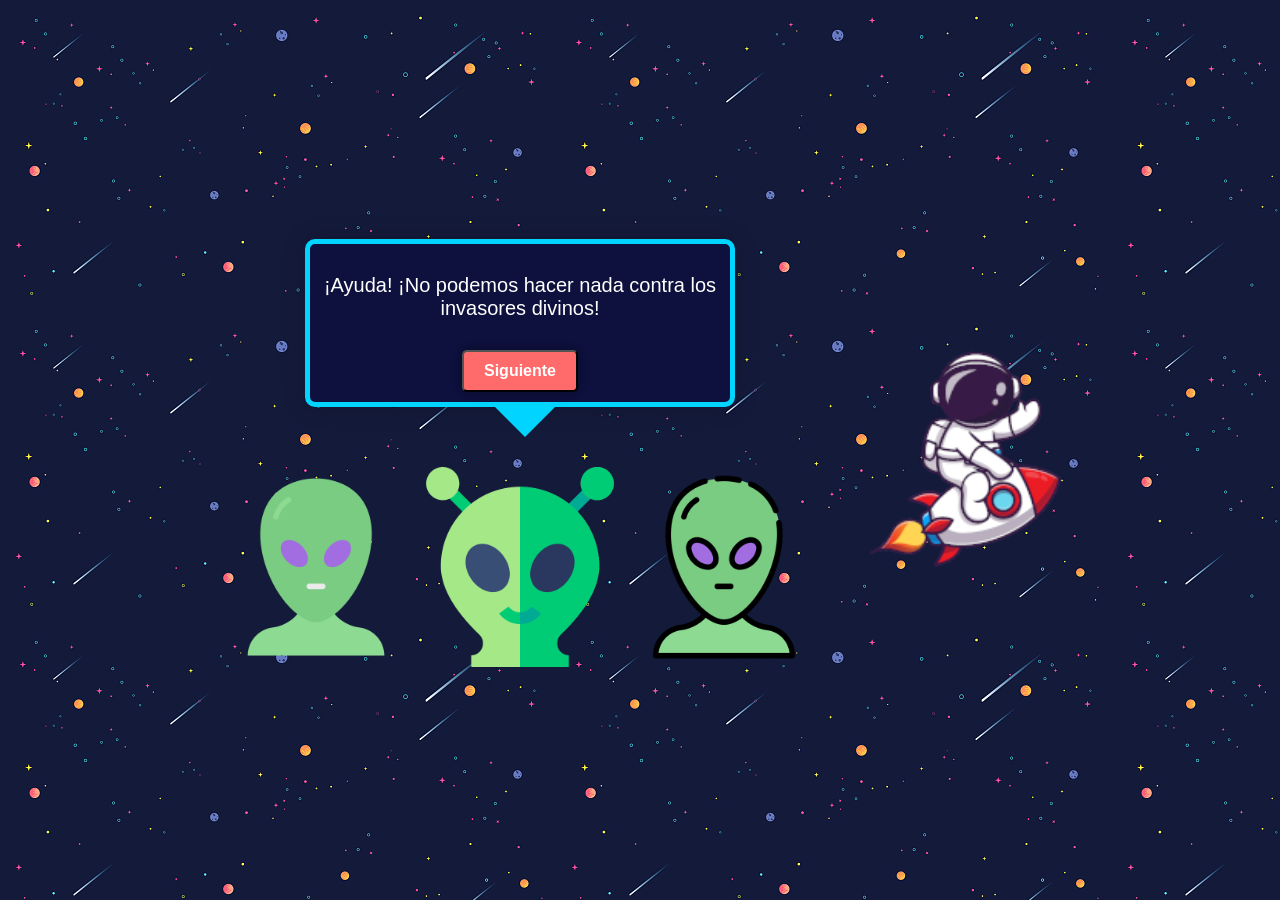
==== html/dialogos/dialogo1.html @ 455b66d6 "hola" ====
<!DOCTYPE html>
<html lang="es">

<head>
    <meta charset="UTF-8">
    <meta name="viewport" content="width=device-width, initial-scale=1.0">
    <title>Galaxia en Peligro</title>
    <link rel="stylesheet" href="/css/dialogos/dialogo1.css">
</head>

<body>
    <audio id="myAudio" loop autoplay>
        <source src="/music/alien.mp3" type="audio/mpeg">
    </audio>
    <div class="container">
        <div class="alienigenas">
            <div class="dialogo1">
                <p>¡Ayuda! ¡No podemos hacer nada contra los invasores divinos!</p>
                <button class="btn-siguiente" id="dialogo1">
                    <a href="#">Siguiente</a>
                </button>
            </div>
            <div class="dialogo2">
                <p>Nuestra galaxia fue invadida por un grupo de especie divina que convierte a todos los planetas en uno
                    solo.</p>
                <button class="btn-siguiente" id="dialogo2">
                    <a href="#">Siguiente</a>
                </button>
            </div>
            <div class="dialogo3">
                <p>Todos los planetas son iguales. Necesitamos tu ayuda para solucionar esto.</p>
                <button class="btn-siguiente" id="dialogo3">
                    <a href="#">Siguiente</a>
                </button>
            </div>
            <div class="dialogo4">
                <p>Confiamos en ti para salvar nuestra galaxia. Resuelve los ejercicios matemáticos y liberalos a los
                    todos.</p>
                <button class="btn-siguiente" id="dialogo4">
                    <a href="#">Siguiente</a>
                </button>
            </div>

            <div class="dialogoCombi">
                <p>Cuando completes todos los planetas, estos volverán a su forma original en un tiempo.</p>
                <button class="btn-siguiente" id="dialogoCombi">
                    <a href="#">Siguiente</a>
                </button>
            </div>

            <div class="grupo_alienigena">
                <img src="/img/alien1.png" alt="Alienígenas">
                <img src="/img/alien2.png" alt="Alienígenas">
                <img src="/img/alien3.png" alt="Alienígenas">
            </div>

        </div>
        <div class="astronauta">
            <div class="dialogoAstro1">
                <p>Tranquilos, voy a ayudarlos.</p>
                <button class="btn-siguiente" id="dialogoAstro1">
                    <a href="#">Siguiente</a>
                </button>
            </div>

            <div class="dialogoAstro2">
                <p>Esta bien. Haré todo lo posible para salvarlos.</p>
                <button class="btn-siguiente" id="dialogoAstro2">
                    <a href="#">Comenzar Aventura</a>
                </button>
            </div>
            <div class="grupo_astronauta">
                <img src="/img/astronauta_130x150.png" alt="Astronauta">
            </div>

        </div>
    </div>

    <script src="/js/dialogos/dialogo1.js"></script>
    <script src="/js/otros/sonidos.js"></script>
</body>

</html>
---- css/dialogos/dialogo1.css ----
body {
    background-image: url(/img/fondo.jpg);
    color: #ffffff;
    font-family: 'Comic Sans MS', cursive, sans-serif;
    text-align: center;
    margin: 0;
    padding: 0;
}

.container {
    display: flex;
    justify-content: center;
    align-items: center;
    height: 100vh;
}

.astronauta,
.alienigenas {
    display: flex;
    flex-direction: column;
    align-items: center;
    margin: 20px;
}


/* Agregar animación "bounce" a la imagen del astronauta */
.grupo_astronauta img {
    width: 200px;
    animation: bounce 0.6s infinite alternate;
}

/* Definir la animación "bounce" */
@keyframes bounce {
    0% {
        transform: translateY(0);
    }

    100% {
        transform: translateY(-20px);
    }
}

/* Efectos para las imágenes de los alienígenas */
.grupo_alienigena img {
    width: 200px;
    animation: scaleAnimation 2s infinite alternate;
    /* Aplica la animación */
}

/* Define la animación llamada scaleAnimation */
@keyframes scaleAnimation {
    0% {
        transform: scale(1);
        /* Escala normal al inicio */
    }

    100% {
        transform: scale(1.1);
        /* Escala al 110% al final */
    }
}


.grupo_alienigena {
    margin-top: 50px;
}

.grupo_astronauta {
    margin-top: 20px;
}

/****************************************************************/
/*************************** DIALOGOS ***************************/
/***************************************************************/

/******** DIALOGO1 ********/
.dialogo1 {
    background-color: #0E103D;
    border: 5px solid #00D4FF;
    border-radius: 10px;
    box-shadow: 0 0 25px rgba(0, 0, 0, 0.2);
    margin: 20px;
    padding: 10px;
    width: 400px;
    text-align: center;
    position: relative;
}

.dialogo1::before {
    content: "";
    position: absolute;
    border-width: 30px;
    border-style: solid;
    border-color: #00D4FF transparent transparent transparent;
    left: 44%;
    transform: translateX(-50) rotate(180deg);
    bottom: -65px;
}


.dialogo1,
.dialogo2,
.dialogo3,
.dialogo4,
.dialogoAstro1,
.dialogoAstro2,
.dialogoCombi p {
    margin: 10px;
    /* Mayor espacio entre párrafos */
    font-size: 20px;
    /* Texto más grande */
}

/******** DIALOGO2 ********/
.dialogo2 {
    background-color: #0E103D;
    border: 5px solid #00D4FF;
    border-radius: 10px;
    box-shadow: 0 0 25px rgba(0, 0, 0, 0.2);
    padding: 10px;
    margin-top: 10px;
    margin-right: 250px;
    width: 400px;
    text-align: center;
    position: relative;
    display: none;
}

.dialogo2::before {
    content: "";
    position: absolute;
    border-width: 30px;
    border-style: solid;
    border-color: #00D4FF transparent transparent transparent;
    left: 23%;
    transform: translateX(-50) rotate(180deg);
    bottom: -65px;
}

/******** DIALOGO3 ********/
.dialogo3 {
    background-color: #0E103D;
    border: 5px solid #00D4FF;
    border-radius: 10px;
    box-shadow: 0 0 25px rgba(0, 0, 0, 0.2);
    padding: 10px;
    margin-top: 10px;
    margin-left: 120px;
    width: 400px;
    text-align: center;
    position: relative;
    display: none;
}

.dialogo3::before {
    content: "";
    position: absolute;
    border-width: 30px;
    border-style: solid;
    border-color: #00D4FF transparent transparent transparent;
    left: 77%;
    transform: translateX(-50) rotate(180deg);
    bottom: -65px;
}

/******** DIALOGO4 ********/
.dialogo4 {
    background-color: #0E103D;
    border: 5px solid #00D4FF;
    border-radius: 10px;
    box-shadow: 0 0 25px rgba(0, 0, 0, 0.2);
    padding: 10px;
    width: 400px;
    margin-top: 10px;
    text-align: center;
    position: relative;
    display: none;
}

.dialogo4::before {
    content: "";
    position: absolute;
    border-width: 30px;
    border-style: solid;
    border-color: #00D4FF transparent transparent transparent;
    left: 44%;
    transform: translateX(-50) rotate(180deg);
    bottom: -65px;
}

/******** DIALOGO COMBINADO ********/
.dialogoCombi {
    background-color: #0E103D;
    border: 5px solid #00D4FF;
    border-radius: 10px;
    box-shadow: 0 0 25px rgba(0, 0, 0, 0.2);
    padding: 10px;
    margin-top: 10px;
    text-align: center;
    position: relative;
    display: none;
}

.dialogoCombi::before {
    content: "";
    position: absolute;
    border-width: 30px;
    border-style: solid;
    border-color: #00D4FF transparent transparent transparent;
    left: 77%;
    transform: translateX(-50) rotate(180deg);
    bottom: -65px;
}

.dialogoCombi::after {
    content: "";
    position: absolute;
    border-width: 30px;
    border-style: solid;
    border-color: #00D4FF transparent transparent transparent;
    left: 94px;
    bottom: -65px;
}

/******** DIALOGO ASTRONAUTA 1 ********/
.dialogoAstro1 {
    background-color: #0E103D;
    border: 5px solid #00D4FF;
    border-radius: 10px;
    box-shadow: 0 0 25px rgba(0, 0, 0, 0.2);
    padding: 10px;
    width: 300px;
    margin-top: 10px;
    text-align: center;
    position: relative;
    display: none;
}

.dialogoAstro1::before {
    content: "";
    position: absolute;
    border-width: 25px;
    border-style: solid;
    border-color: #00D4FF transparent transparent transparent;
    left: 42%;
    transform: translateX(-50) rotate(180deg);
    bottom: -55px;
}

/******** DIALOGO ASTRONAUTA 2 ********/
.dialogoAstro2 {
    background-color: #0E103D;
    border: 5px solid #00D4FF;
    border-radius: 10px;
    box-shadow: 0 0 25px rgba(0, 0, 0, 0.2);
    padding: 10px;
    width: 300px;
    margin-top: 10px;
    text-align: center;
    position: relative;
    display: none;
}

.dialogoAstro2::before {
    content: "";
    position: absolute;
    border-width: 25px;
    border-style: solid;
    border-color: #00D4FF transparent transparent transparent;
    left: 42%;
    transform: translateX(-50) rotate(180deg);
    bottom: -55px;
}

/****************************************************************/
/***************************************************************/
/***************************************************************/

img {
    width: 200px;
}

.btn-siguiente {
    display: inline-block;
    padding: 10px 20px;
    background-color: #ff6b6b;
    color: #fff;
    text-decoration: none;
    font-weight: bold;
    border-radius: 5px;
    margin-top: 10px;
    transition: background-color 0.3s ease-in-out;
    box-shadow: 0 0 10px rgba(0, 0, 0, 0.3);
    font-size: 16px;
    cursor: pointer;
}

.btn-siguiente a {
    text-decoration: none;
    color: #fff;
}

.btn-siguiente:hover {
    background-color: #ff5e5b;
    transform: scale(1.05);
}
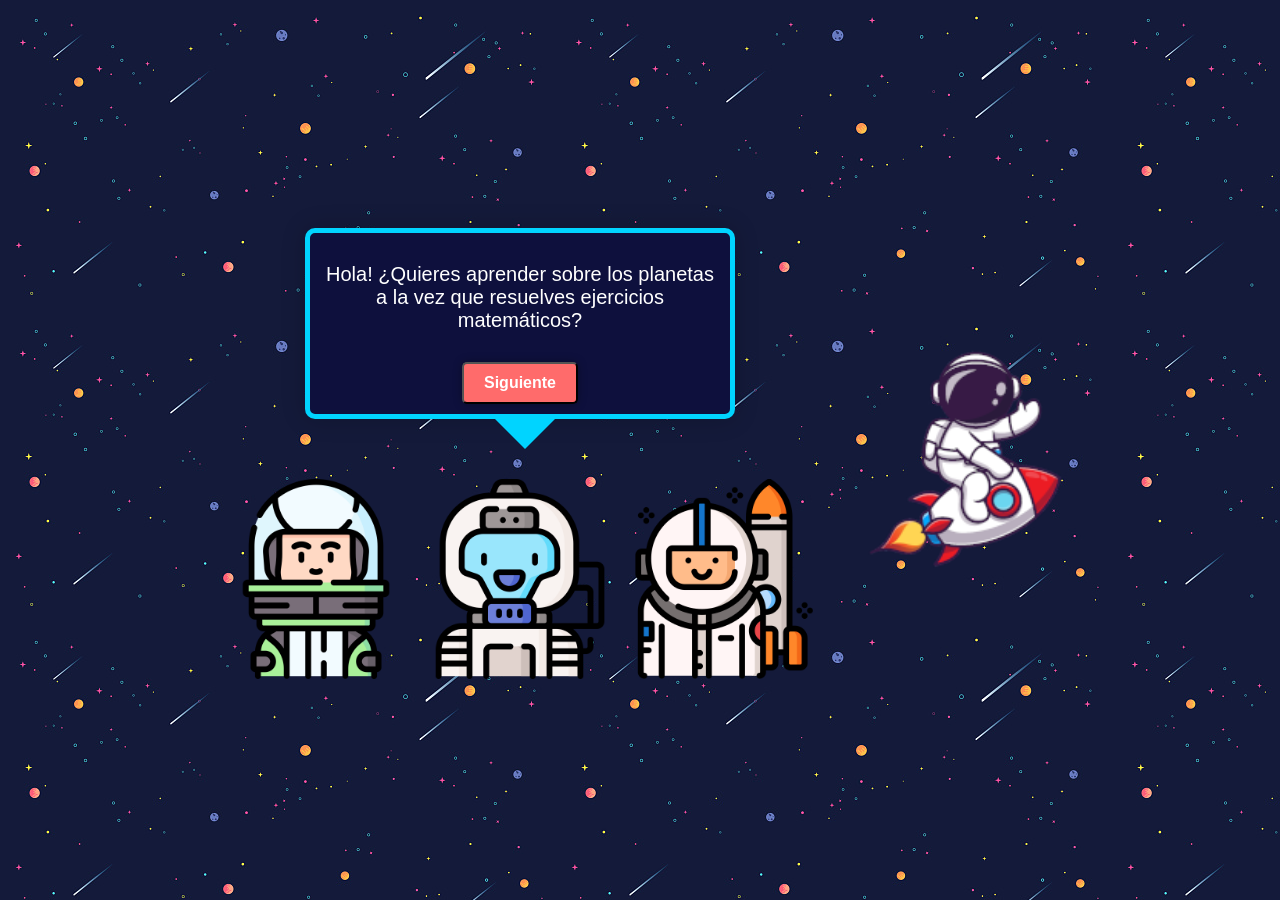
==== commit 8232585f: "dialogo" ====
--- a/html/dialogos/dialogo1.html
+++ b/html/dialogos/dialogo1.html
@@ -15,26 +15,25 @@
     <div class="container">
         <div class="alienigenas">
             <div class="dialogo1">
-                <p>¡Ayuda! ¡No podemos hacer nada contra los invasores divinos!</p>
+                <p>Hola! ¿Quieres aprender sobre los planetas a la vez que resuelves ejercicios matemáticos?</p>
                 <button class="btn-siguiente" id="dialogo1">
                     <a href="#">Siguiente</a>
                 </button>
             </div>
             <div class="dialogo2">
-                <p>Nuestra galaxia fue invadida por un grupo de especie divina que convierte a todos los planetas en uno
-                    solo.</p>
+                <p>Todos los planetas tendrán la misma forma y tú tendras que liberarlos.</p>
                 <button class="btn-siguiente" id="dialogo2">
                     <a href="#">Siguiente</a>
                 </button>
             </div>
             <div class="dialogo3">
-                <p>Todos los planetas son iguales. Necesitamos tu ayuda para solucionar esto.</p>
+                <p>Mientras resuelves cada ejercicio matématico descubriremos que planeta se ocultaba debajo de esa capa.</p>
                 <button class="btn-siguiente" id="dialogo3">
                     <a href="#">Siguiente</a>
                 </button>
             </div>
             <div class="dialogo4">
-                <p>Confiamos en ti para salvar nuestra galaxia. Resuelve los ejercicios matemáticos y liberalos a los
+                <p>Confiamos en ti para resolver cada ejercicio. Resuelve los ejercicios matemáticos y liberalos a los
                     todos.</p>
                 <button class="btn-siguiente" id="dialogo4">
                     <a href="#">Siguiente</a>
@@ -42,29 +41,29 @@
             </div>
 
             <div class="dialogoCombi">
-                <p>Cuando completes todos los planetas, estos volverán a su forma original en un tiempo.</p>
+                <p>Cuando completes todos los planetas, tendrás muchos más conocimientos de nuestro Sistema Solar</p>
                 <button class="btn-siguiente" id="dialogoCombi">
                     <a href="#">Siguiente</a>
                 </button>
             </div>
 
             <div class="grupo_alienigena">
-                <img src="/img/alien1.png" alt="Alienígenas">
-                <img src="/img/alien2.png" alt="Alienígenas">
-                <img src="/img/alien3.png" alt="Alienígenas">
+                <img src="/img/astronauta1.png" alt="Alienígenas">
+                <img src="/img/astronauta2.png" alt="Alienígenas">
+                <img src="/img/astronauta3.png" alt="Alienígenas">
             </div>
 
         </div>
         <div class="astronauta">
             <div class="dialogoAstro1">
-                <p>Tranquilos, voy a ayudarlos.</p>
+                <p>Esta bien. ¡Estoy listo para el reto!</p>
                 <button class="btn-siguiente" id="dialogoAstro1">
                     <a href="#">Siguiente</a>
                 </button>
             </div>
 
             <div class="dialogoAstro2">
-                <p>Esta bien. Haré todo lo posible para salvarlos.</p>
+                <p>Esta bien. Haré todo lo posible por resolver los ejercicios.</p>
                 <button class="btn-siguiente" id="dialogoAstro2">
                     <a href="#">Comenzar Aventura</a>
                 </button>
